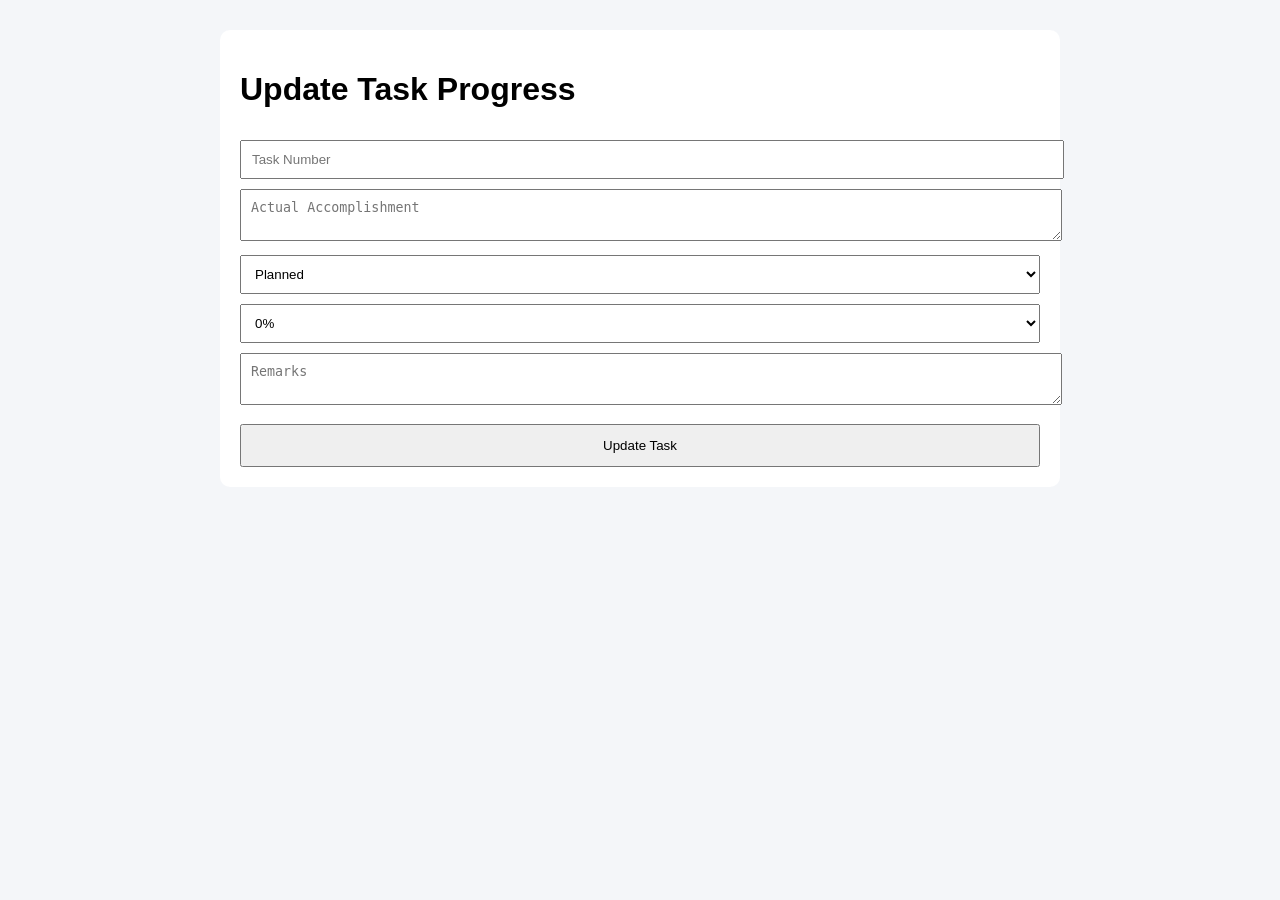
==== accomplishment.html @ 83500c4f "Initial commit" ====
<!DOCTYPE html>
<html>
<head>
<title>Accomplishment Report</title>

<style>

body{
    font-family:Arial;
    background:#f4f6f9;
}

.main{
    width:800px;
    margin:30px auto;
    background:white;
    padding:20px;
    border-radius:10px;
}

input,
select,
textarea{
    width:100%;
    padding:10px;
    margin-top:10px;
}

button{
    margin-top:15px;
    padding:12px;
    width:100%;
}

</style>

</head>

<body>

<div class="main">

<h1>Update Task Progress</h1>

<input
type="number"
id="taskNo"
placeholder="Task Number">

<textarea
id="actual"
placeholder="Actual Accomplishment"></textarea>

<select id="status">
    <option>Planned</option>
    <option>Ongoing</option>
    <option>Finished</option>
    <option>Delayed</option>
</select>

<select id="percent">
    <option>0%</option>
    <option>25%</option>
    <option>50%</option>
    <option>75%</option>
    <option>100%</option>
</select>

<textarea
id="remarks"
placeholder="Remarks"></textarea>

<button onclick="updateTask()">
Update Task
</button>

<div id="message"></div>

</div>

<script src="js/accomplishment.js"></script>

</body>
</html>
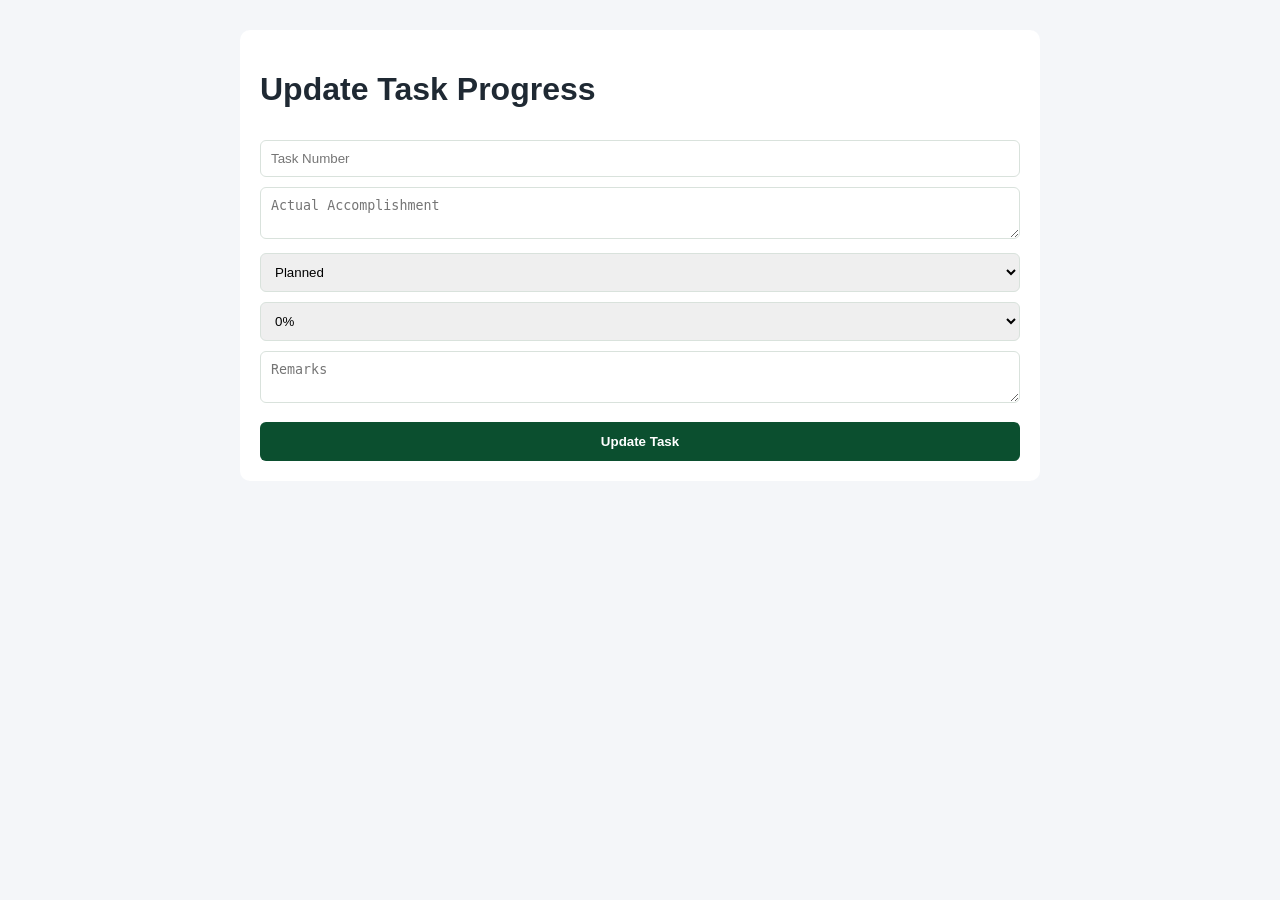
==== commit dfa7f730: "Upgrade government UI theme" ====
--- a/accomplishment.html
+++ b/accomplishment.html
@@ -2,7 +2,7 @@
 <html>
 <head>
 <title>Accomplishment Report</title>
-
+<link rel="stylesheet" href="css/gov-theme.css?v=1">
 <style>
 
 body{
--- a/css/gov-theme.css
+++ b/css/gov-theme.css
@@ -0,0 +1,269 @@
+:root{
+    --gov-green:#0b4f2f;
+    --gov-green-dark:#083b24;
+    --gov-gold:#d4af37;
+    --gov-blue:#1f3a5f;
+    --bg:#f3f6f4;
+    --card:#ffffff;
+    --text:#1f2933;
+    --muted:#6b7280;
+    --border:#d9e2dc;
+    --danger:#dc3545;
+    --warning:#f59e0b;
+    --success:#198754;
+    --info:#0d6efd;
+}
+
+*{
+    box-sizing:border-box;
+}
+
+body{
+    margin:0;
+    font-family:Arial, sans-serif;
+    background:var(--bg);
+    color:var(--text);
+}
+
+.gov-topbar{
+    background:var(--gov-green-dark);
+    color:white;
+    padding:8px 24px;
+    font-size:13px;
+    letter-spacing:.04em;
+}
+
+.gov-header{
+    background:linear-gradient(135deg,var(--gov-green),var(--gov-blue));
+    color:white;
+    padding:22px 28px;
+    border-bottom:5px solid var(--gov-gold);
+}
+
+.gov-header-content{
+    max-width:1300px;
+    margin:auto;
+    display:flex;
+    justify-content:space-between;
+    align-items:center;
+    gap:20px;
+    flex-wrap:wrap;
+}
+
+.gov-brand{
+    display:flex;
+    align-items:center;
+    gap:16px;
+}
+
+.gov-seal{
+    width:64px;
+    height:64px;
+    border-radius:50%;
+    background:white;
+    color:var(--gov-green);
+    display:flex;
+    align-items:center;
+    justify-content:center;
+    font-weight:bold;
+    border:3px solid var(--gov-gold);
+}
+
+.gov-title h1{
+    margin:0;
+    font-size:28px;
+    text-transform:uppercase;
+    letter-spacing:.04em;
+}
+
+.gov-title p{
+    margin:4px 0 0;
+    font-size:14px;
+    color:#e8f5ee;
+}
+
+.gov-user{
+    text-align:right;
+    font-size:14px;
+}
+
+.gov-container{
+    max-width:1300px;
+    margin:24px auto;
+    padding:0 20px;
+}
+
+.gov-card{
+    background:var(--card);
+    border:1px solid var(--border);
+    border-radius:12px;
+    padding:20px;
+    box-shadow:0 4px 12px rgba(0,0,0,.08);
+}
+
+.gov-nav{
+    display:flex;
+    gap:10px;
+    flex-wrap:wrap;
+    margin:18px 0;
+}
+
+button,
+.gov-btn{
+    border:none;
+    background:var(--gov-green);
+    color:white;
+    padding:10px 14px;
+    border-radius:6px;
+    cursor:pointer;
+    font-weight:600;
+}
+
+button:hover,
+.gov-btn:hover{
+    background:var(--gov-green-dark);
+}
+
+.gov-btn-secondary{
+    background:var(--gov-blue);
+}
+
+.gov-btn-warning{
+    background:var(--warning);
+    color:#111827;
+}
+
+.gov-btn-danger{
+    background:var(--danger);
+}
+
+.gov-btn-light{
+    background:#e5e7eb;
+    color:#111827;
+}
+
+.card-container,
+.summary{
+    display:grid;
+    grid-template-columns:repeat(auto-fit,minmax(170px,1fr));
+    gap:16px;
+    margin:20px 0;
+}
+
+.card{
+    background:white;
+    border:1px solid var(--border);
+    border-radius:12px;
+    padding:18px;
+    text-align:center;
+    box-shadow:0 3px 10px rgba(0,0,0,.07);
+    border-top:4px solid var(--gov-green);
+}
+
+.card h2{
+    margin:0;
+    font-size:34px;
+    color:var(--gov-green);
+}
+
+.card p{
+    margin:8px 0 0;
+    color:var(--muted);
+    font-weight:600;
+}
+
+input,
+select,
+textarea{
+    border:1px solid var(--border);
+    border-radius:6px;
+    padding:10px;
+}
+
+table{
+    width:100%;
+    border-collapse:collapse;
+    background:white;
+    border-radius:10px;
+    overflow:hidden;
+}
+
+th{
+    background:var(--gov-green);
+    color:white;
+    padding:11px;
+    font-size:13px;
+    text-transform:uppercase;
+}
+
+td{
+    border:1px solid #e5e7eb;
+    padding:10px;
+    font-size:14px;
+}
+
+tr:nth-child(even){
+    background:#f9fbfa;
+}
+
+tr:hover{
+    background:#eef7f1;
+}
+
+.status{
+    padding:5px 10px;
+    border-radius:20px;
+    color:white;
+    font-weight:bold;
+    display:inline-block;
+    font-size:12px;
+}
+
+.status.Planned{
+    background:#6c757d;
+}
+
+.status.Ongoing{
+    background:var(--warning);
+    color:#111827;
+}
+
+.status.Finished{
+    background:var(--success);
+}
+
+.status.Delayed{
+    background:var(--danger);
+}
+
+.status.Waiting,
+.status.Waiting-for-Parts{
+    background:var(--info);
+}
+
+.page-title{
+    color:var(--gov-green);
+    margin-bottom:5px;
+}
+
+.page-subtitle{
+    color:var(--muted);
+    margin-top:0;
+}
+
+@media print{
+    .gov-topbar,
+    .gov-nav,
+    button{
+        display:none !important;
+    }
+
+    body{
+        background:white;
+    }
+
+    .gov-card,
+    .card{
+        box-shadow:none;
+    }
+}
